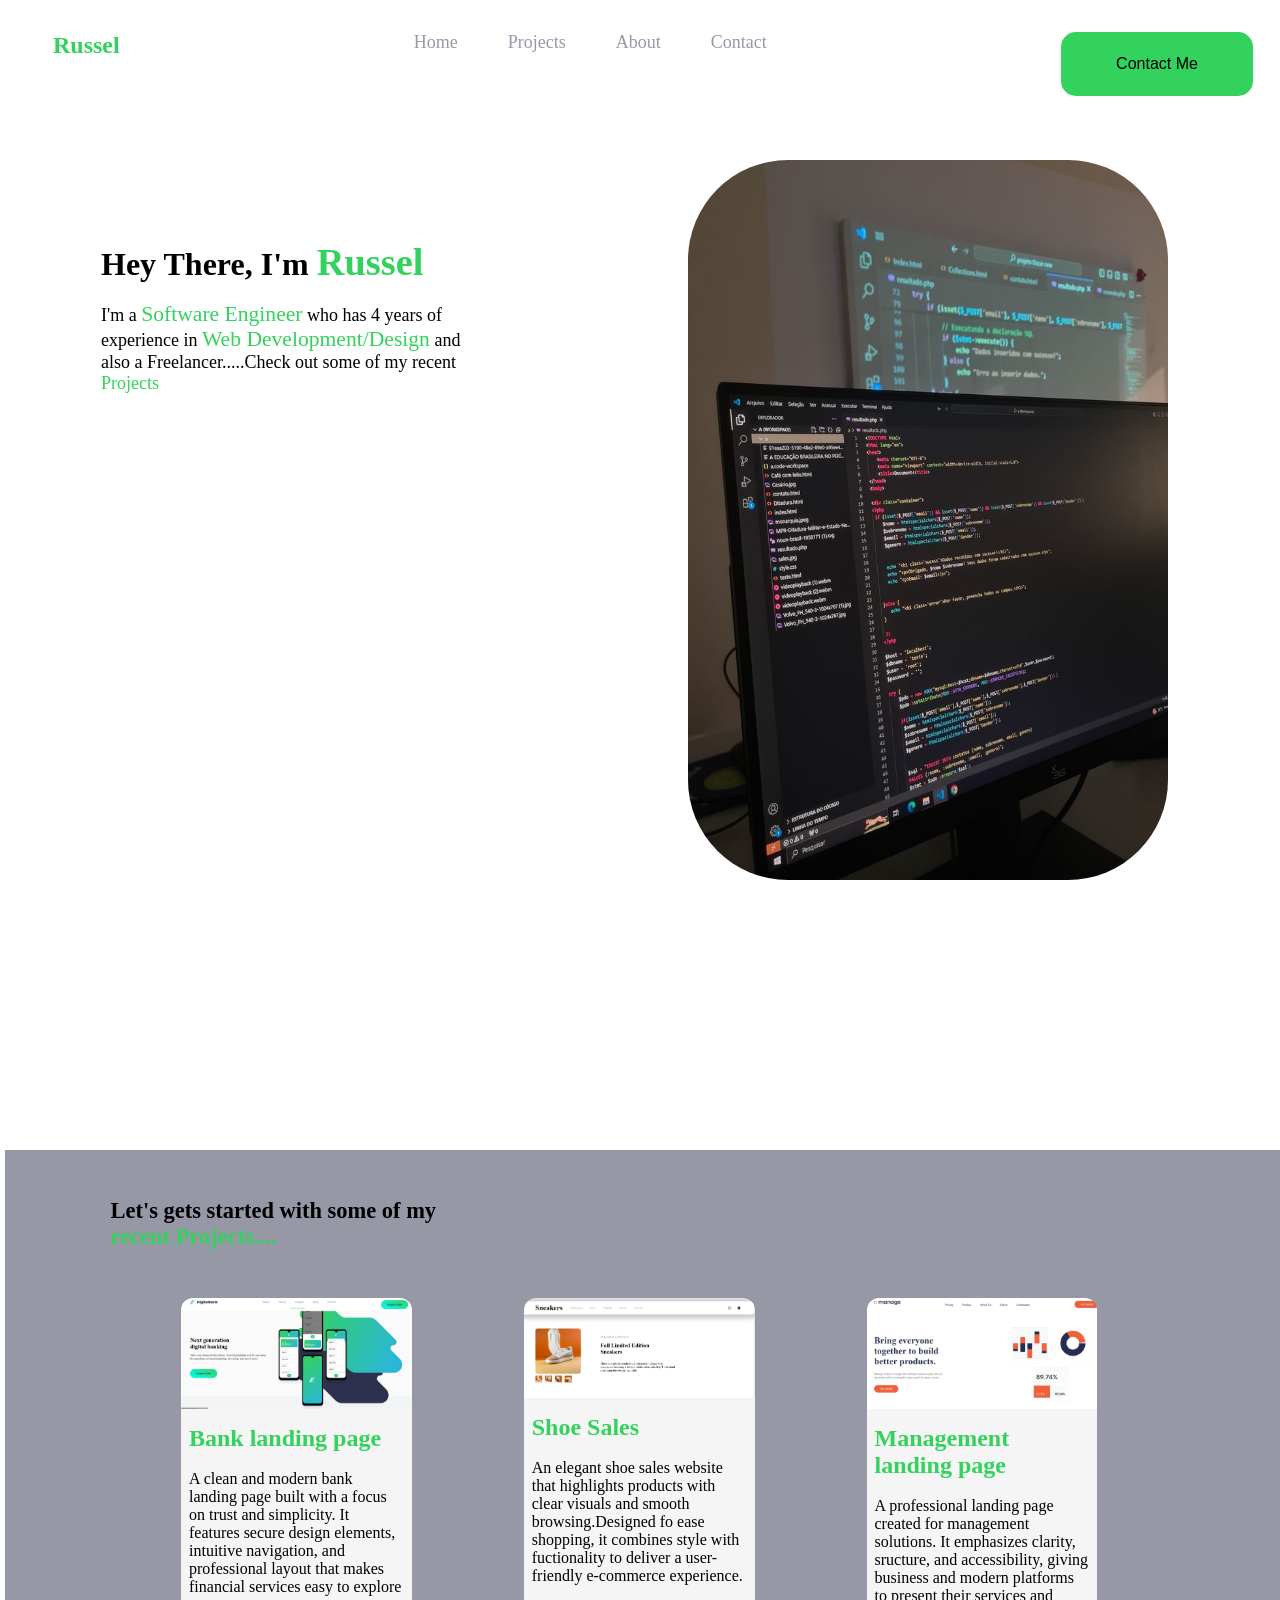
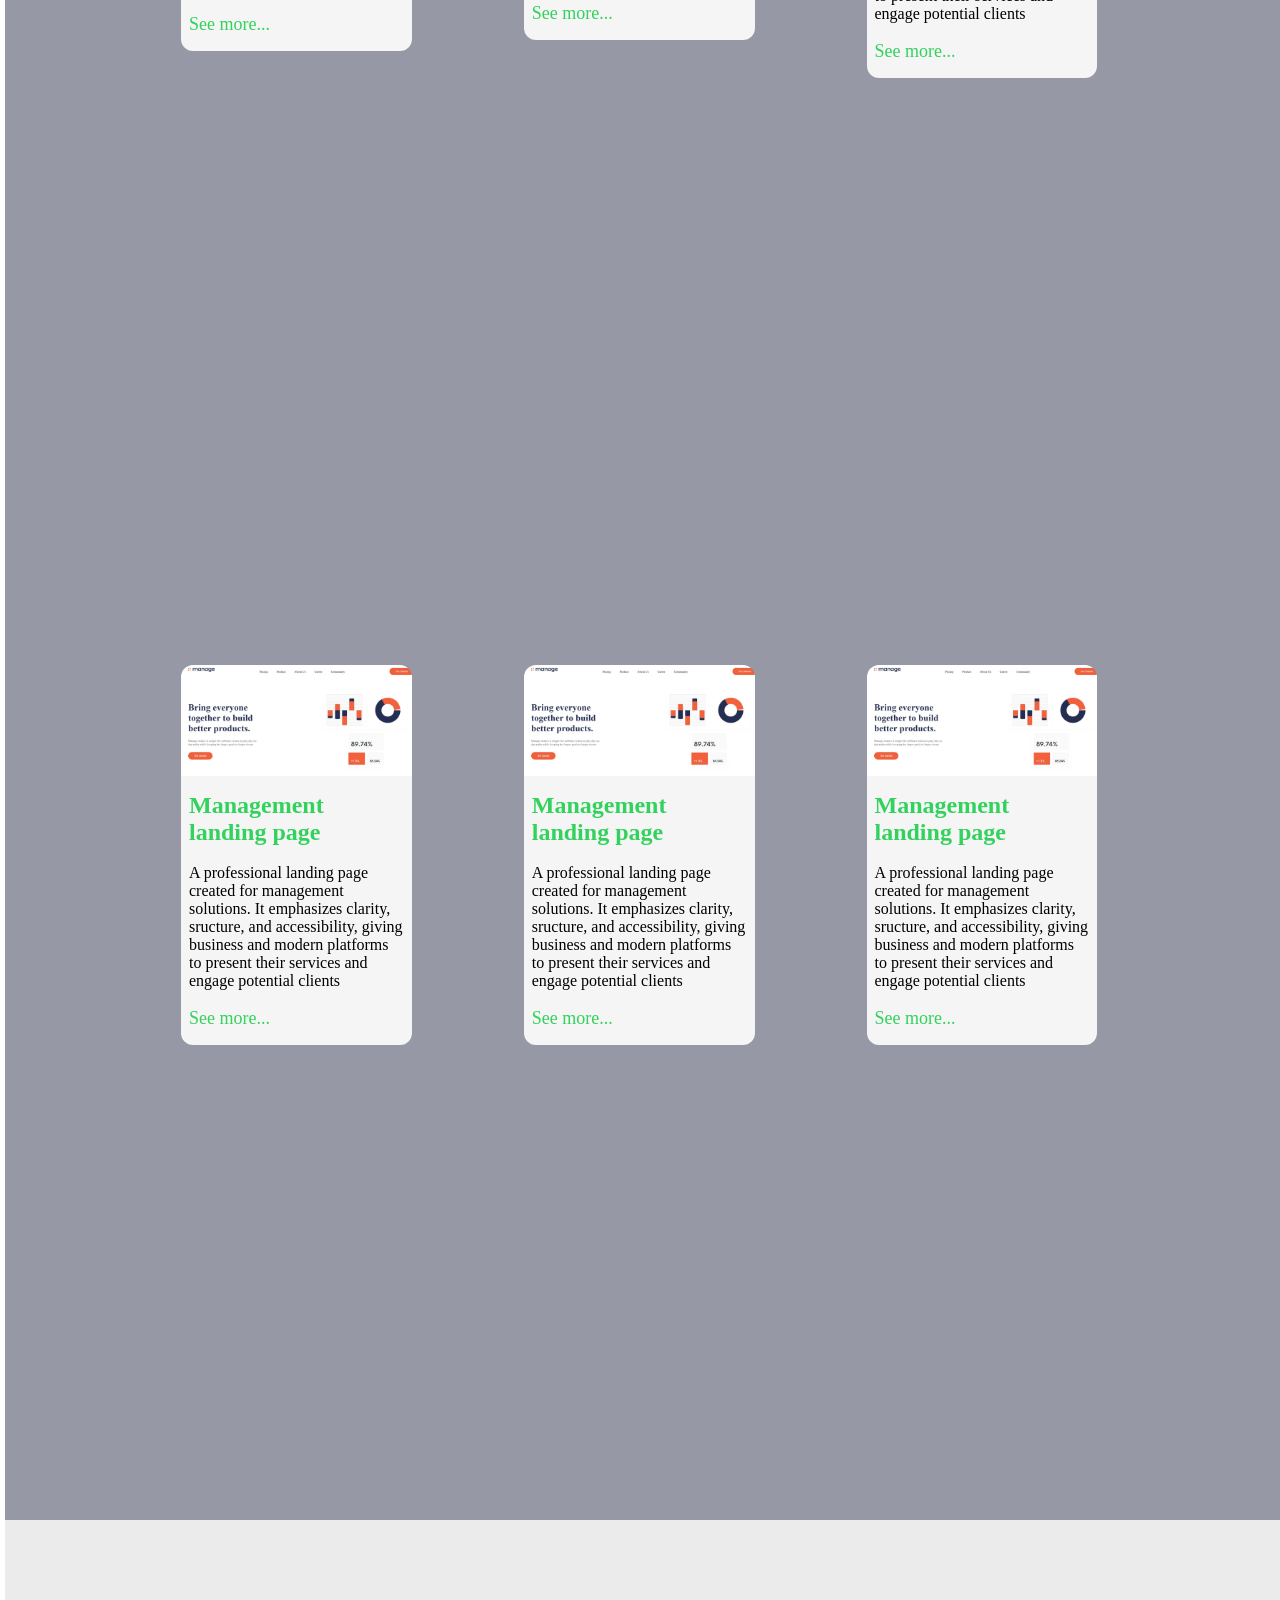
==== port.html @ 1b5b6c98 "Initial commit" ====
<!DOCTYPE html>
<html lang="en">
  <head>
    <meta charset="UTF-8" />
    <meta name="viewport" content="width=device-width, initial-scale=1.0" />
    <title>Russel's Portfolio</title>
    <link rel="stylesheet" href="port.css" />
    <script src="port.js"></script>
  </head>
  <body>
    <!-- code for the navbar -->
    <header>
      <nav class="navbar">
        <div class="logo">
          <h1><span>Russel</span></h1>
        </div>

        <div class="links">
          <a href="#">Home</a>
          <a href="#Projects">Projects</a>
          <a href="#">About</a>
          <a href="#">Contact</a>
        </div>

        <div class="Contact">
          <a href="#"><button>Contact Me</button></a>
        </div>
      </nav>
    </header>

    <!-- code for the home section of the portfoli -->

    <div class="Home">
      <div class="Home-text">
        <h1>Hey There, I'm <span>Russel</span></h1>
        <br />

        <p>
          I'm a <span>Software Engineer</span> who has 4 years of experience in
          <span>Web Development/Design</span> and also a Freelancer.....Check
          out some of my recent <a href="#Projects" style="scroll-behavior: smooth;">Projects</a>
        </p>
      </div>
      <div class="Home-Photo">
        <img src="Images/projects code.jpeg" alt="" />
      </div>
    </div>

    <!-- code for my recent projects -->

    <div class="Projects" id="Projects">
      <div class="Projects-text">
        <h3>
          Let's gets started with some of my <span>recent Projects.... </span>
        </h3>
      </div>

      <div class="Recent-Projects">
        <div class="Projects-Cards">
          <img src="Images/BLP project.JPG" alt="" />

          <div class="About-Projects">
            <h2><span>Bank landing page</span></h2>
            <br />
            <p>
              A clean and modern bank landing page built with a focus on trust and simplicity. It features secure design elements, intuitive navigation, and professional layout that makes financial services easy to explore
            </p>
            <br />
            <a href="#">See more...</a>
          </div>
        </div>
        <div class="Projects-Cards">
          <img src="Images/shoe sale Project.JPG" alt="" />

          <div class="About-Projects">
            <h2><span>Shoe Sales</span></h2>
            <br />
            <p>
              An elegant shoe sales website that highlights products with clear visuals and smooth browsing.Designed fo ease shopping, it combines style with fuctionality to deliver a user-friendly e-commerce experience.
            </p>
            <br />
            <a href="#">See more...</a>
          </div>
        </div> 
        <div class="Projects-Cards">
          <img src="Images/MLP project.JPG" alt="" />

          <div class="About-Projects">
            <h2><span>Management landing page</span></h2>
            <br />
            <p>
              A professional landing page created for management solutions. It emphasizes clarity, sructure, and accessibility, giving business and modern platforms to present their services and engage potential clients
            </p>
            <br />
            <a href="#">See more...</a>
          </div>
        </div>
        <div class="Projects-Cards">
          <img src="Images/MLP project.JPG" alt="" />

          <div class="About-Projects">
            <h2><span>Management landing page</span></h2>
            <br />
            <p>
              A professional landing page created for management solutions. It emphasizes clarity, sructure, and accessibility, giving business and modern platforms to present their services and engage potential clients
            </p>
            <br />
            <a href="#">See more...</a>
          </div>
        </div>
        <div class="Projects-Cards">
          <img src="Images/MLP project.JPG" alt="" />

          <div class="About-Projects">
            <h2><span>Management landing page</span></h2>
            <br />
            <p>
              A professional landing page created for management solutions. It emphasizes clarity, sructure, and accessibility, giving business and modern platforms to present their services and engage potential clients
            </p>
            <br />
            <a href="#">See more...</a>
          </div>
        </div>
        <div class="Projects-Cards">
          <img src="Images/MLP project.JPG" alt="" />

          <div class="About-Projects">
            <h2><span>Management landing page</span></h2>
            <br />
            <p>
              A professional landing page created for management solutions. It emphasizes clarity, sructure, and accessibility, giving business and modern platforms to present their services and engage potential clients
            </p>
            <br />
            <a href="#">See more...</a>
          </div>
        </div>
        
      </div>
    </div>


    <!-- code for the about section of the Portfolio website -->

    <div class="About">
      
    </div>


  </body>
</html>
---- port.css ----
* {
  padding: 0;
  margin: 0;
}

html{
  scroll-behavior: smooth;
}

:root {
  --text-color: hsl(233, 26%, 24%);
  --logo-color: hsl(233, 26%, 24%);
  --first-background: hsl(0, 100%, 100%);
  --button-colors: hsl(136, 64%, 51%);
  --second-background: hsl(233, 8%, 62%);
  --button2-colors: cyan;
}

body {
  padding-left: 5px;
}

/* <styling the navbar> */

.navbar {
  position: fixed;
  display: flex;
  background-color: var(--first-background);
  justify-content: space-between;
  padding: 2em 3em;
  height: 7vh;
  z-index: 10;
  width:100%;
}

.navbar .logo h3 {
  display: flex;
  justify-content: start;
  padding-left: 3em;
  font-size: larger;
}

.navbar .logo span {
  color: var(--button-colors);
}

.navbar .links {
  display: flex;
  justify-content: space-between;
  text-align: center;
}

.navbar .links a {
  text-decoration: none;
  justify-content: space-between;
  align-items: row;
  position: relative;
  cursor: pointer;
  row-gap: 3em;
  color: var(--text-color);
  padding: 0 25px;
  color: var(--second-background);
  font-size: large;
}

.Contact {
  display: flex;
  justify-content: end;
  padding-right: 5em;
}

.Contact a button {
  height: 4em;
  width: 12em;
  border-radius: 15px;
  background-color: var(--button-colors);
  border: none;
  font-size: medium;
}

/* styling the Home page of the Portfolio website */

.Home {
  display: flex;
  flex-direction: row;
  padding-top: 10em;
  padding-left: 2em;
  justify-content: space-between;
  height: 110vh;
  gap: 5em;
}

.Home .Home-text {
  display: flex;
  flex-direction: column;
  padding-top: 5em;
  padding-left: 4em;
}

.Home .Home-text span {
  color: var(--button-colors);
  font-size: larger;
}

.Home .Home-text p {
  font-size: large;
  inline-size: 40ch;
}

.Home .Home-text a {
  text-decoration: none;
  color: var(--button-colors);
  cursor: pointer;
}

.Home .Home-Photo {
  display: flex;
  justify-content: center;
  padding-right: 7em;
}

.Home .Home-Photo img {
  width: 30em;
  height: 80vh;
  border-radius: 100px;
  border:none
}

/* styling the Project section of the portfolio website */

.Projects {
  display: flex;
  flex-direction: Column;
  padding-top: 3em;
  padding-left: 3em;
  padding-right: 3em;
  height: auto;
  background-color: var(--second-background);
}

.Projects .Projects-text {
  display: flex;
  justify-content: start;
  flex-direction: row;
  inline-size: 40ch;
  padding-left: 3em;
  font-size: larger;
}

.Projects .Projects-text span {
  color: var(--button-colors);
}

.Recent-Projects {
display:flex;
flex-direction: row;
flex-wrap:wrap;
  padding-top: 3em;
  padding-left: 8em;
  padding-right: 8em;
  gap: 7em;
  

}

.Projects .Projects-Cards {
  display: flex;
  flex-direction: column;
  height: 95vh;
  width: 25%;
}

.Projects .Projects-Cards img {
  height: auto;
  width: auto;
  border-top-left-radius: 12px;
  border-top-right-radius: 12px;
}

.Projects .Projects-Cards .About-Projects {
  display: flex;
  width: auto;
  flex-direction: column;
  padding-top: 1em;
  padding-bottom: 1em;
  padding-left: 0.5em;
  padding-right: 0.5em;
  background-color: whitesmoke;
  border-bottom-left-radius: 12px;
  border-bottom-right-radius: 12px;
}

.Projects .Projects-Cards .About-Projects span {
  color: var(--button-colors);
}

.Projects .Projects-Cards .About-Projects a {
  text-decoration: none;
  color: var(--button-colors);
  cursor: pointer;
  font-size: large;
}


/* styling the about section of the portfolio website */

.About{
  display:flex;
  height:70vh;
  width:auto;
  background-color:hsl(0, 0%, 92%);

}
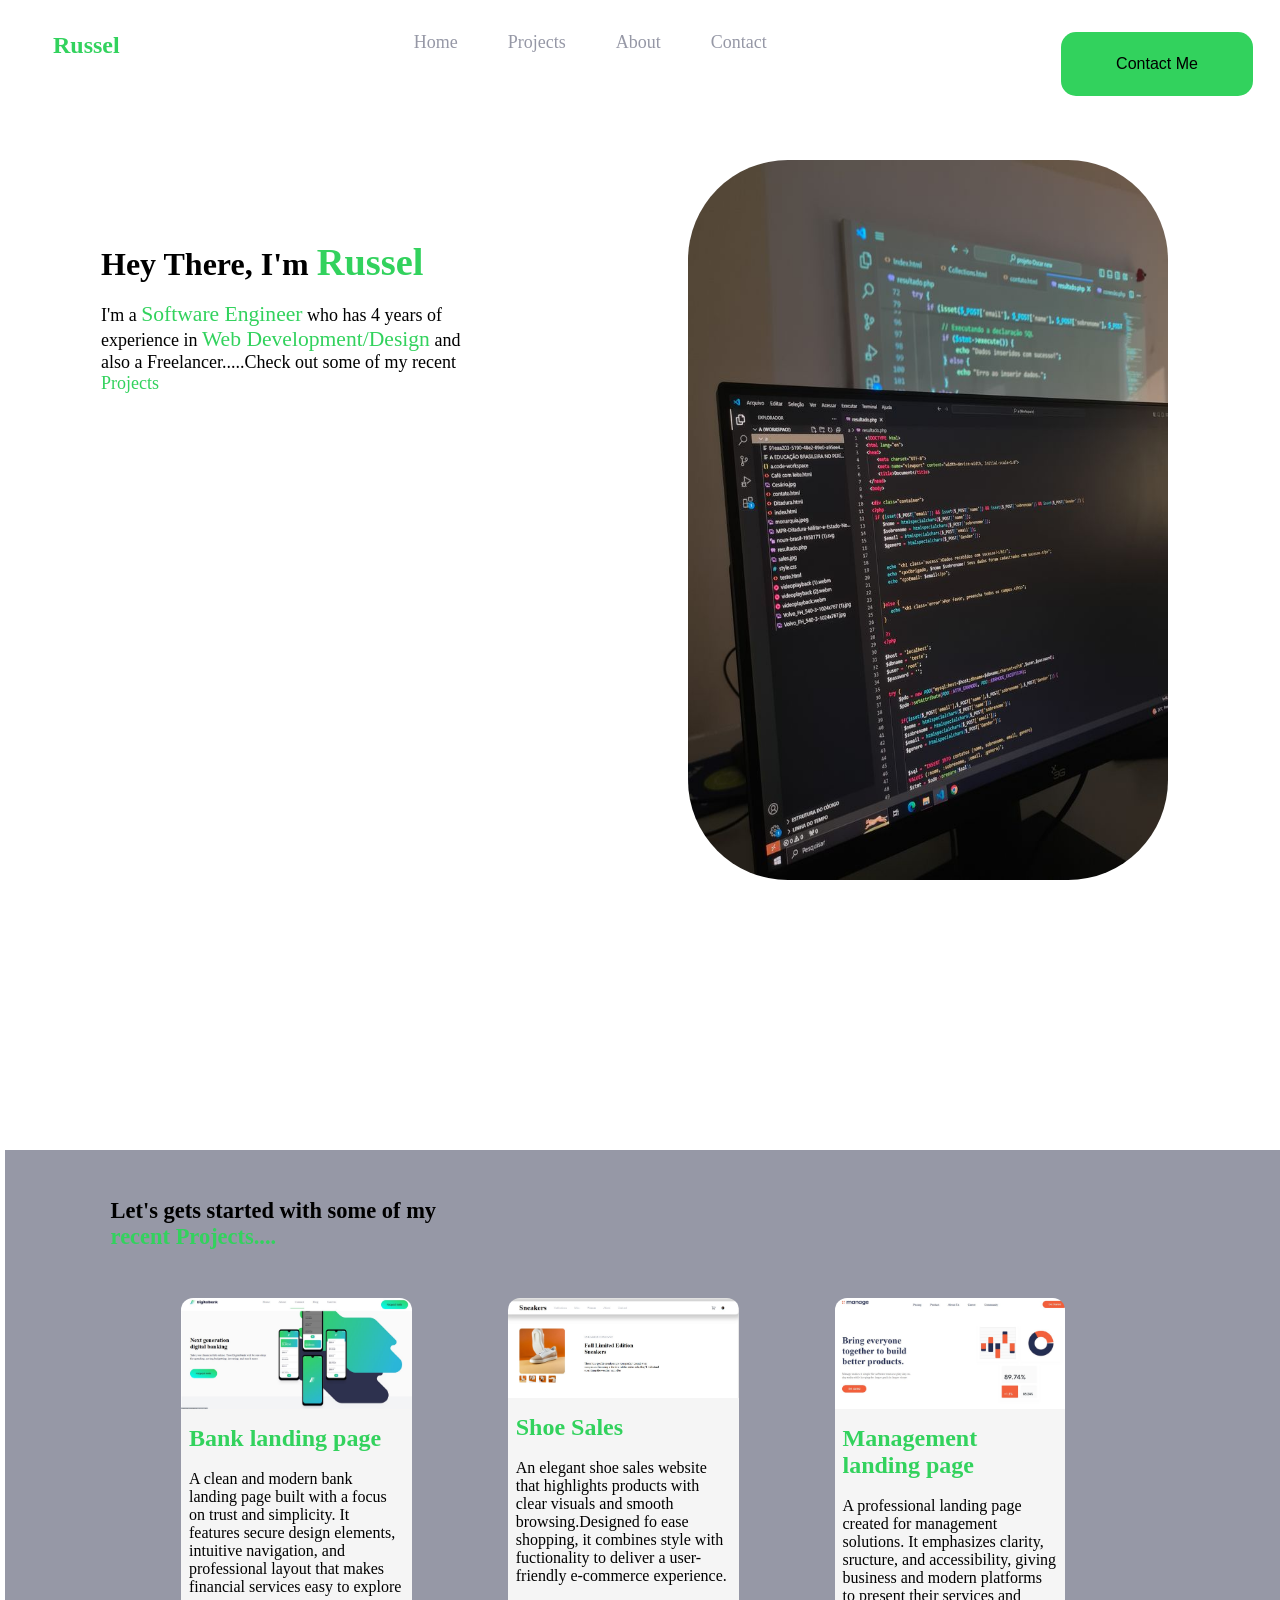
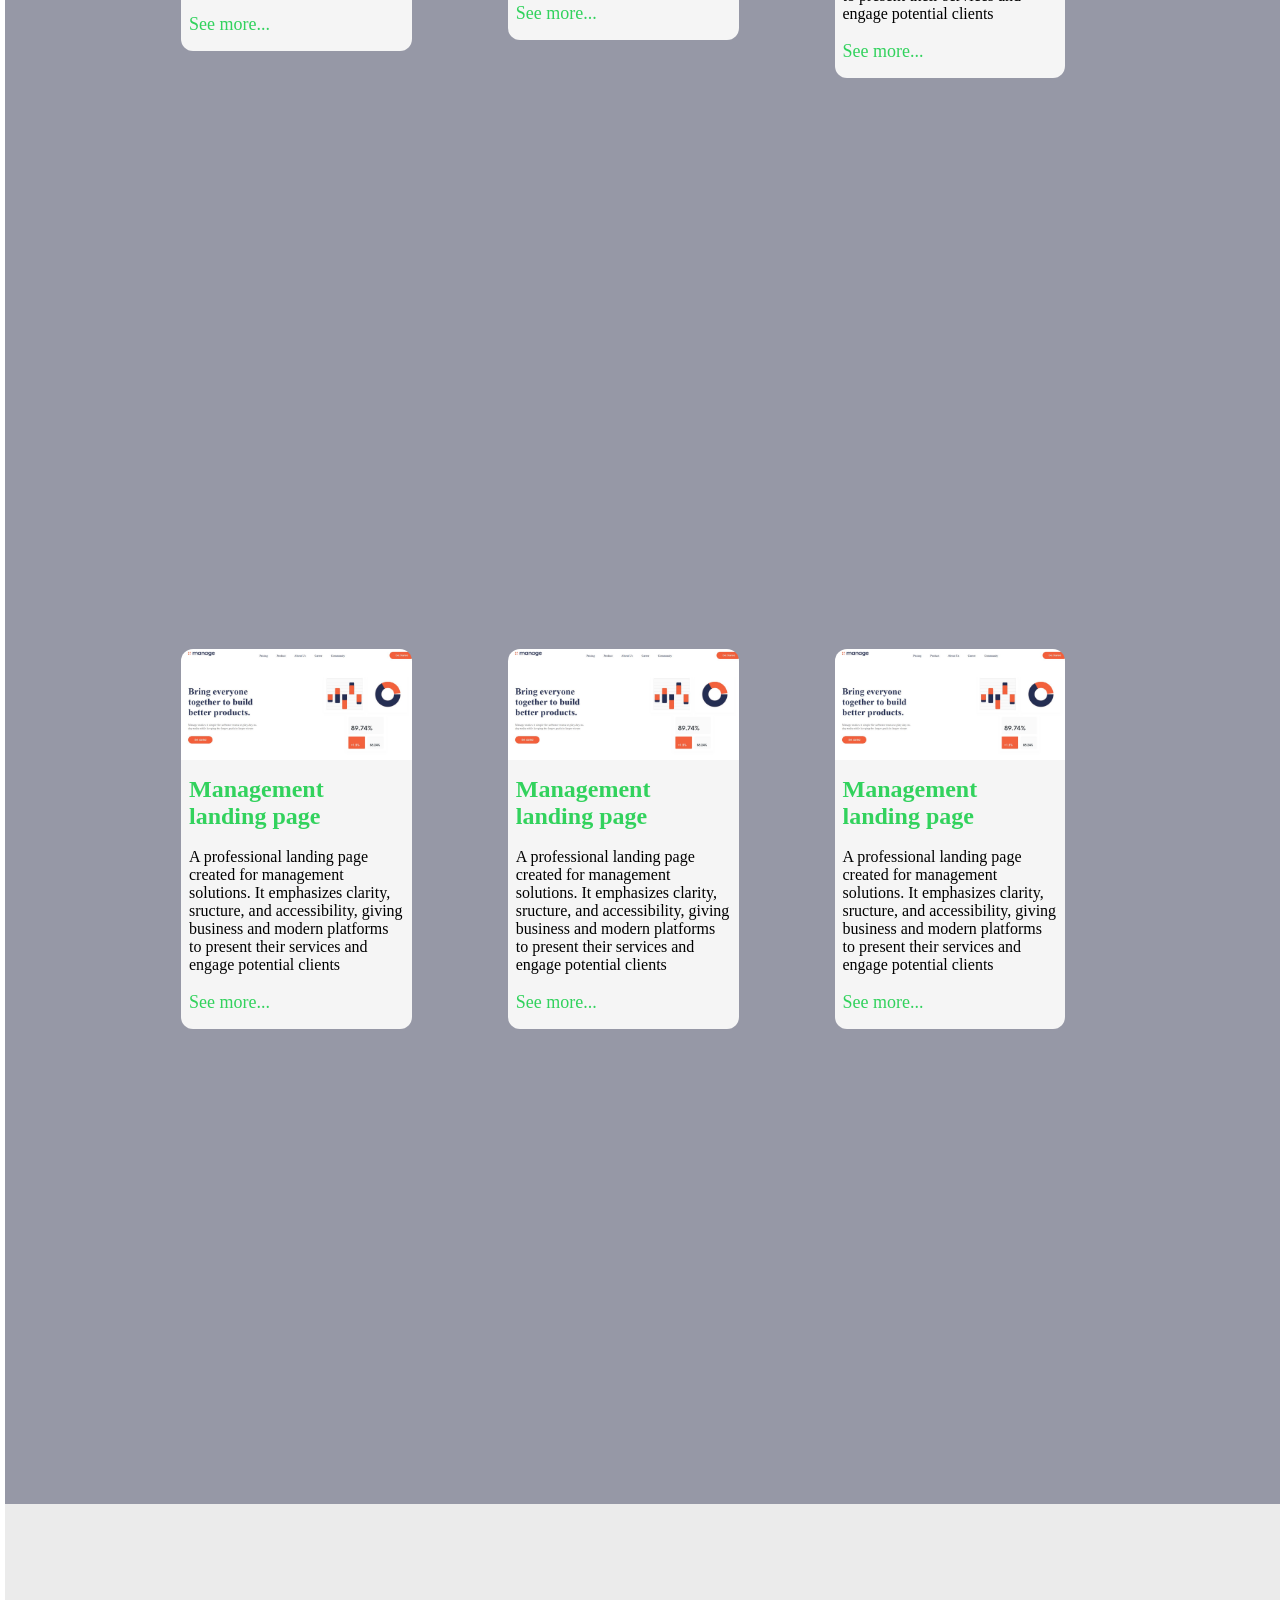
==== commit f75befdb: "git commit -m "Made few changes on gaps"" ====
--- a/port.html
+++ b/port.html
@@ -38,7 +38,8 @@
         <p>
           I'm a <span>Software Engineer</span> who has 4 years of experience in
           <span>Web Development/Design</span> and also a Freelancer.....Check
-          out some of my recent <a href="#Projects" style="scroll-behavior: smooth;">Projects</a>
+          out some of my recent
+          <a href="#Projects" style="scroll-behavior: smooth">Projects</a>
         </p>
       </div>
       <div class="Home-Photo">
@@ -63,7 +64,10 @@
             <h2><span>Bank landing page</span></h2>
             <br />
             <p>
-              A clean and modern bank landing page built with a focus on trust and simplicity. It features secure design elements, intuitive navigation, and professional layout that makes financial services easy to explore
+              A clean and modern bank landing page built with a focus on trust
+              and simplicity. It features secure design elements, intuitive
+              navigation, and professional layout that makes financial services
+              easy to explore
             </p>
             <br />
             <a href="#">See more...</a>
@@ -76,20 +80,10 @@
             <h2><span>Shoe Sales</span></h2>
             <br />
             <p>
-              An elegant shoe sales website that highlights products with clear visuals and smooth browsing.Designed fo ease shopping, it combines style with fuctionality to deliver a user-friendly e-commerce experience.
-            </p>
-            <br />
-            <a href="#">See more...</a>
-          </div>
-        </div> 
-        <div class="Projects-Cards">
-          <img src="Images/MLP project.JPG" alt="" />
-
-          <div class="About-Projects">
-            <h2><span>Management landing page</span></h2>
-            <br />
-            <p>
-              A professional landing page created for management solutions. It emphasizes clarity, sructure, and accessibility, giving business and modern platforms to present their services and engage potential clients
+              An elegant shoe sales website that highlights products with clear
+              visuals and smooth browsing.Designed fo ease shopping, it combines
+              style with fuctionality to deliver a user-friendly e-commerce
+              experience.
             </p>
             <br />
             <a href="#">See more...</a>
@@ -102,7 +96,10 @@
             <h2><span>Management landing page</span></h2>
             <br />
             <p>
-              A professional landing page created for management solutions. It emphasizes clarity, sructure, and accessibility, giving business and modern platforms to present their services and engage potential clients
+              A professional landing page created for management solutions. It
+              emphasizes clarity, sructure, and accessibility, giving business
+              and modern platforms to present their services and engage
+              potential clients
             </p>
             <br />
             <a href="#">See more...</a>
@@ -115,7 +112,10 @@
             <h2><span>Management landing page</span></h2>
             <br />
             <p>
-              A professional landing page created for management solutions. It emphasizes clarity, sructure, and accessibility, giving business and modern platforms to present their services and engage potential clients
+              A professional landing page created for management solutions. It
+              emphasizes clarity, sructure, and accessibility, giving business
+              and modern platforms to present their services and engage
+              potential clients
             </p>
             <br />
             <a href="#">See more...</a>
@@ -128,23 +128,36 @@
             <h2><span>Management landing page</span></h2>
             <br />
             <p>
-              A professional landing page created for management solutions. It emphasizes clarity, sructure, and accessibility, giving business and modern platforms to present their services and engage potential clients
+              A professional landing page created for management solutions. It
+              emphasizes clarity, sructure, and accessibility, giving business
+              and modern platforms to present their services and engage
+              potential clients
             </p>
             <br />
             <a href="#">See more...</a>
           </div>
         </div>
-        
+        <div class="Projects-Cards">
+          <img src="Images/MLP project.JPG" alt="" />
+
+          <div class="About-Projects">
+            <h2><span>Management landing page</span></h2>
+            <br />
+            <p>
+              A professional landing page created for management solutions. It
+              emphasizes clarity, sructure, and accessibility, giving business
+              and modern platforms to present their services and engage
+              potential clients
+            </p>
+            <br />
+            <a href="#">See more...</a>
+          </div>
+        </div>
       </div>
     </div>
 
-
     <!-- code for the about section of the Portfolio website -->
 
-    <div class="About">
-      
-    </div>
-
-
+    <div class="About"></div>
   </body>
 </html>
--- a/port.css
+++ b/port.css
@@ -3,7 +3,7 @@
   margin: 0;
 }
 
-html{
+html {
   scroll-behavior: smooth;
 }
 
@@ -30,7 +30,7 @@
   padding: 2em 3em;
   height: 7vh;
   z-index: 10;
-  width:100%;
+  width: 100%;
 }
 
 .navbar .logo h3 {
@@ -123,7 +123,7 @@
   width: 30em;
   height: 80vh;
   border-radius: 100px;
-  border:none
+  border: none;
 }
 
 /* styling the Project section of the portfolio website */
@@ -152,15 +152,13 @@
 }
 
 .Recent-Projects {
-display:flex;
-flex-direction: row;
-flex-wrap:wrap;
+  display: flex;
+  flex-direction: row;
+  flex-wrap: wrap;
   padding-top: 3em;
   padding-left: 8em;
   padding-right: 8em;
-  gap: 7em;
-  
-
+  gap:6em;
 }
 
 .Projects .Projects-Cards {
@@ -201,13 +199,11 @@
   font-size: large;
 }
 
-
 /* styling the about section of the portfolio website */
 
-.About{
-  display:flex;
-  height:70vh;
-  width:auto;
-  background-color:hsl(0, 0%, 92%);
-
-}+.About {
+  display: flex;
+  height: 70vh;
+  width: auto;
+  background-color: hsl(0, 0%, 92%);
+}
